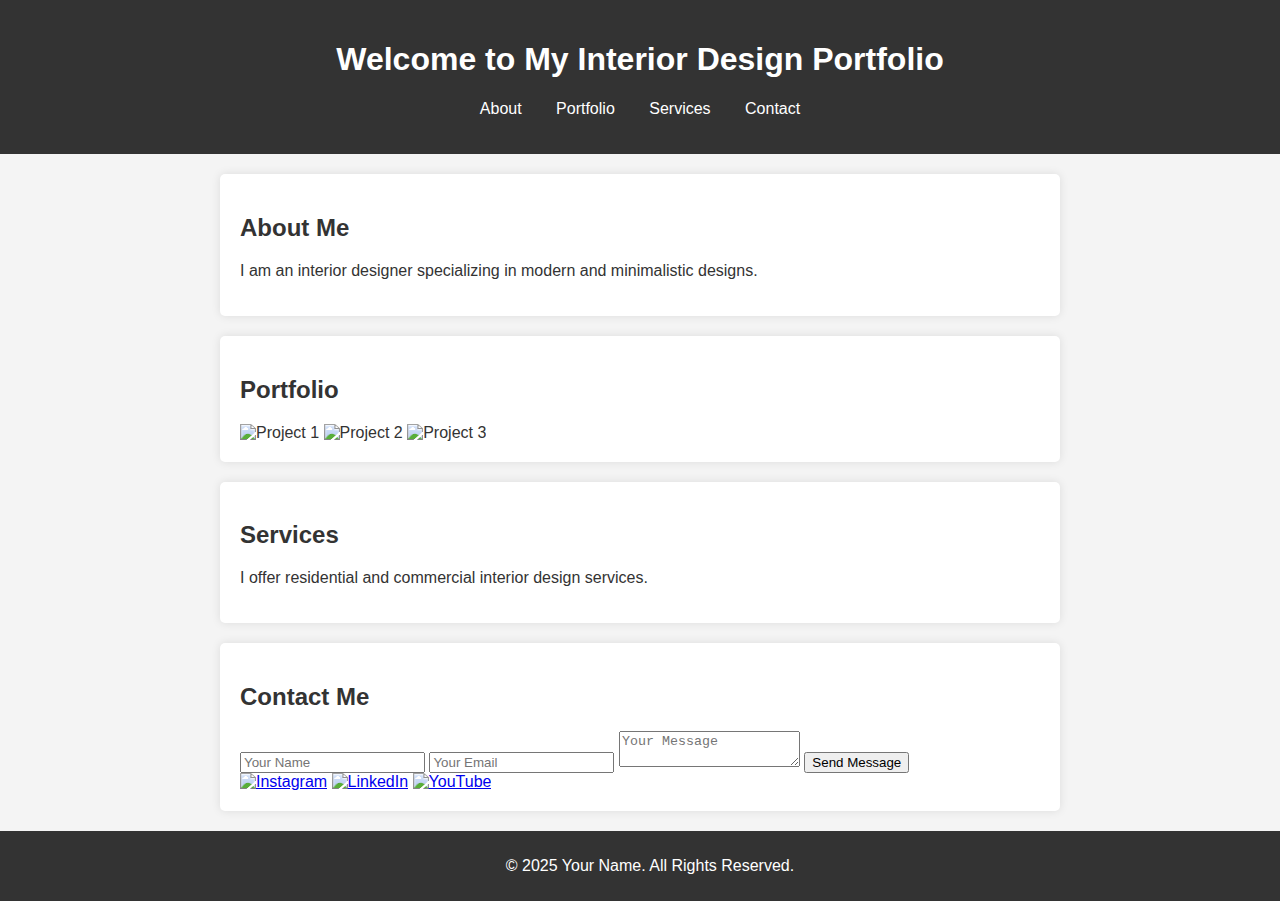
==== index (1).html @ 91e54ef9 "Add files via upload" ====
<!DOCTYPE html>
<html lang="en">
<head>
    <meta charset="UTF-8">
    <meta name="viewport" content="width=device-width, initial-scale=1.0">
    <title>Interior Design Portfolio</title>
    <link rel="stylesheet" href="style.css">
</head>
<body>
    <header>
        <h1>Welcome to My Interior Design Portfolio</h1>
        <nav>
            <ul>
                <li><a href="#about">About</a></li>
                <li><a href="#portfolio">Portfolio</a></li>
                <li><a href="#services">Services</a></li>
                <li><a href="#contact">Contact</a></li>
            </ul>
        </nav>
    </header>

    <section id="about">
        <h2>About Me</h2>
        <p>I am an interior designer specializing in modern and minimalistic designs.</p>
    </section>

    <section id="portfolio">
        <h2>Portfolio</h2>
        <div class="gallery">
            <img src="image1.jpg" alt="Project 1">
            <img src="image2.jpg" alt="Project 2">
            <img src="image3.jpg" alt="Project 3">
        </div>
    </section>

    <section id="services">
        <h2>Services</h2>
        <p>I offer residential and commercial interior design services.</p>
    </section>

    <section id="contact">
        <h2>Contact Me</h2>
        <form>
            <input type="text" name="name" placeholder="Your Name" required>
            <input type="email" name="email" placeholder="Your Email" required>
            <textarea name="message" placeholder="Your Message" required></textarea>
            <button type="submit">Send Message</button>
        </form>
        <div class="social-icons">
            <a href="#"><img src="instagram.png" alt="Instagram"></a>
            <a href="#"><img src="linkedin.png" alt="LinkedIn"></a>
            <a href="#"><img src="youtube.png" alt="YouTube"></a>
        </div>
    </section>

    <footer>
        <p>© 2025 Your Name. All Rights Reserved.</p>
    </footer>
</body>
</html>
---- style.css ----
body {
    font-family: Arial, sans-serif;
    margin: 0;
    padding: 0;
    background-color: #f4f4f4;
    color: #333;
}

header {
    background: #333;
    color: white;
    text-align: center;
    padding: 20px 0;
}

nav ul {
    list-style: none;
    padding: 0;
}

nav ul li {
    display: inline;
    margin: 0 15px;
}

nav ul li a {
    color: white;
    text-decoration: none;
}

section {
    padding: 20px;
    margin: 20px auto;
    max-width: 800px;
    background: white;
    border-radius: 5px;
    box-shadow: 0 0 10px rgba(0, 0, 0, 0.1);
}

footer {
    text-align: center;
    padding: 10px;
    background: #333;
    color: white;
    position: relative;
    bottom: 0;
    width: 100%;
}
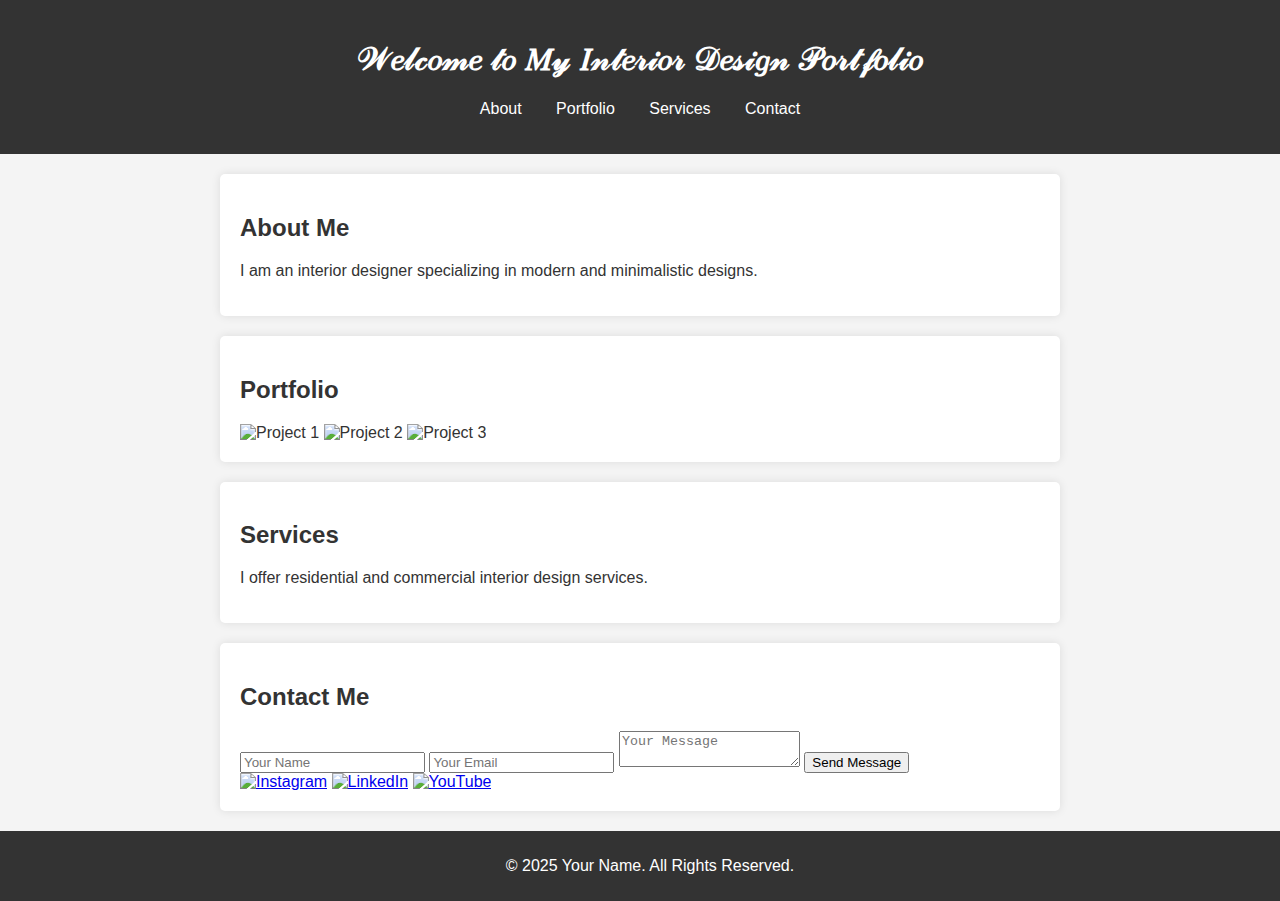
==== commit f10f7116: "Update index (1).html" ====
--- a/index (1).html
+++ b/index (1).html
@@ -8,7 +8,7 @@
 </head>
 <body>
     <header>
-        <h1>Welcome to My Interior Design Portfolio</h1>
+        <h1>𝒲𝑒𝓁𝒸𝑜𝓂𝑒 𝓉𝑜 𝑀𝓎 𝐼𝓃𝓉𝑒𝓇𝒾𝑜𝓇 𝒟𝑒𝓈𝒾𝑔𝓃 𝒫𝑜𝓇𝓉𝒻𝑜𝓁𝒾𝑜</h1>
         <nav>
             <ul>
                 <li><a href="#about">About</a></li>
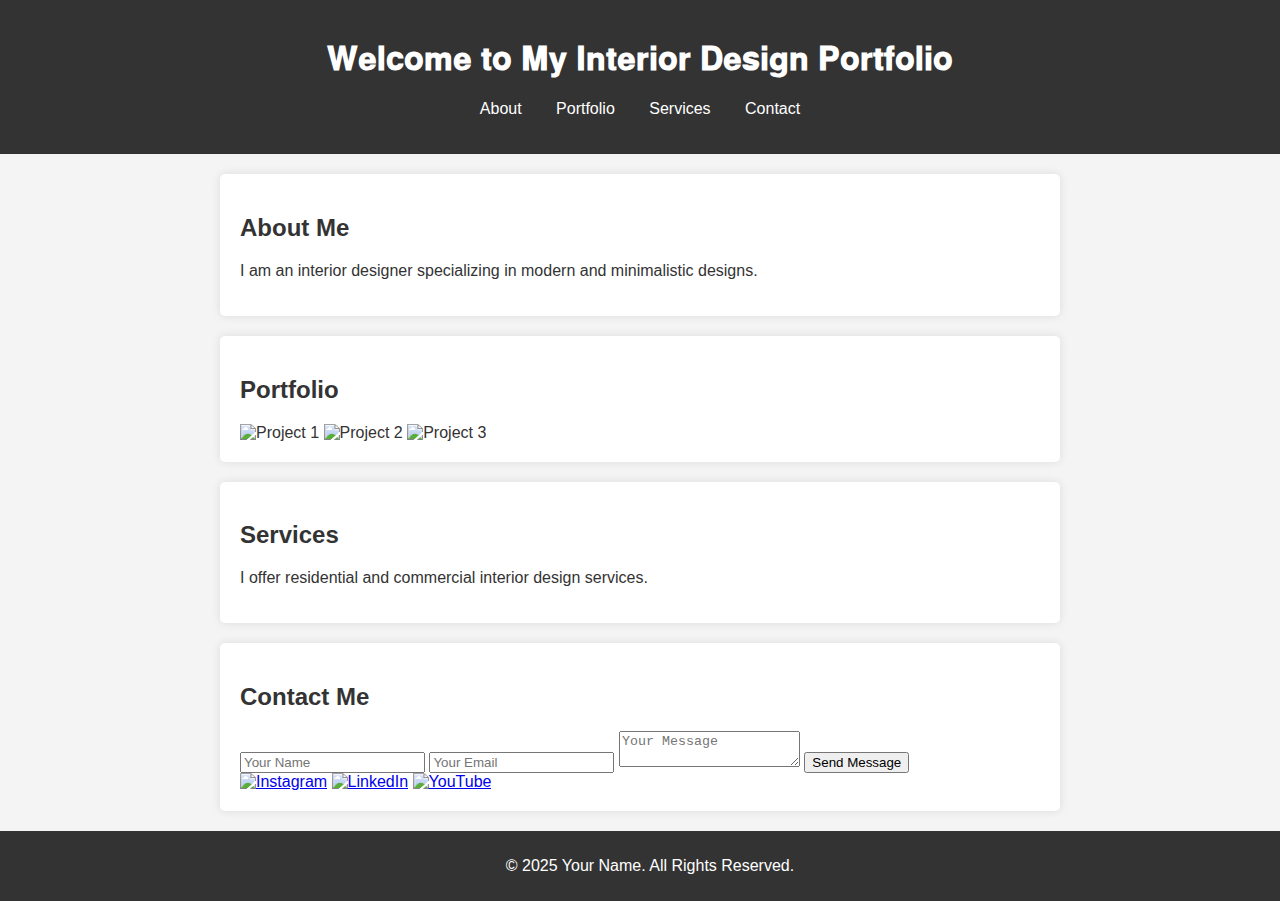
==== commit 272c911e: "Update index (1).html" ====
--- a/index (1).html
+++ b/index (1).html
@@ -8,7 +8,7 @@
 </head>
 <body>
     <header>
-        <h1>𝒲𝑒𝓁𝒸𝑜𝓂𝑒 𝓉𝑜 𝑀𝓎 𝐼𝓃𝓉𝑒𝓇𝒾𝑜𝓇 𝒟𝑒𝓈𝒾𝑔𝓃 𝒫𝑜𝓇𝓉𝒻𝑜𝓁𝒾𝑜</h1>
+        <h1>𝐖𝐞𝐥𝐜𝐨𝐦𝐞 𝐭𝐨 𝐌𝐲 𝐈𝐧𝐭𝐞𝐫𝐢𝐨𝐫 𝐃𝐞𝐬𝐢𝐠𝐧 𝐏𝐨𝐫𝐭𝐟𝐨𝐥𝐢𝐨</h1>
         <nav>
             <ul>
                 <li><a href="#about">About</a></li>
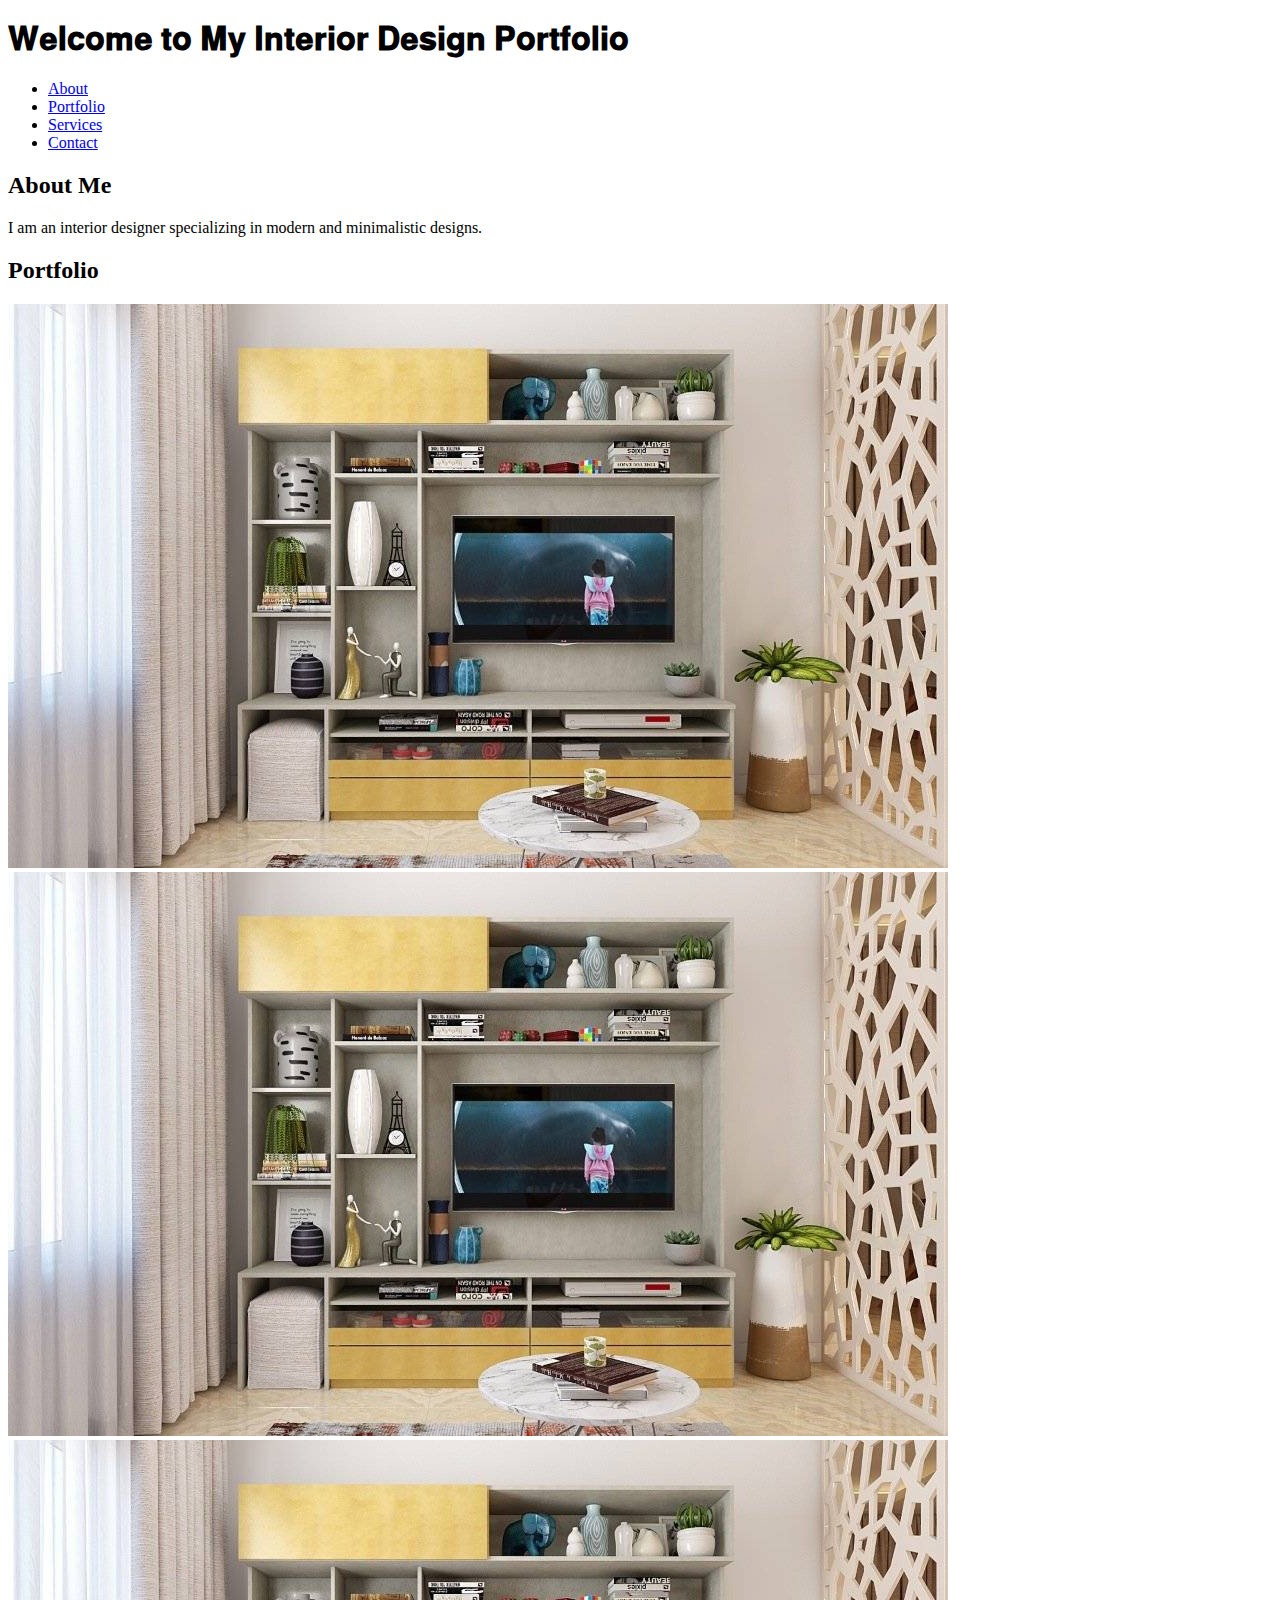
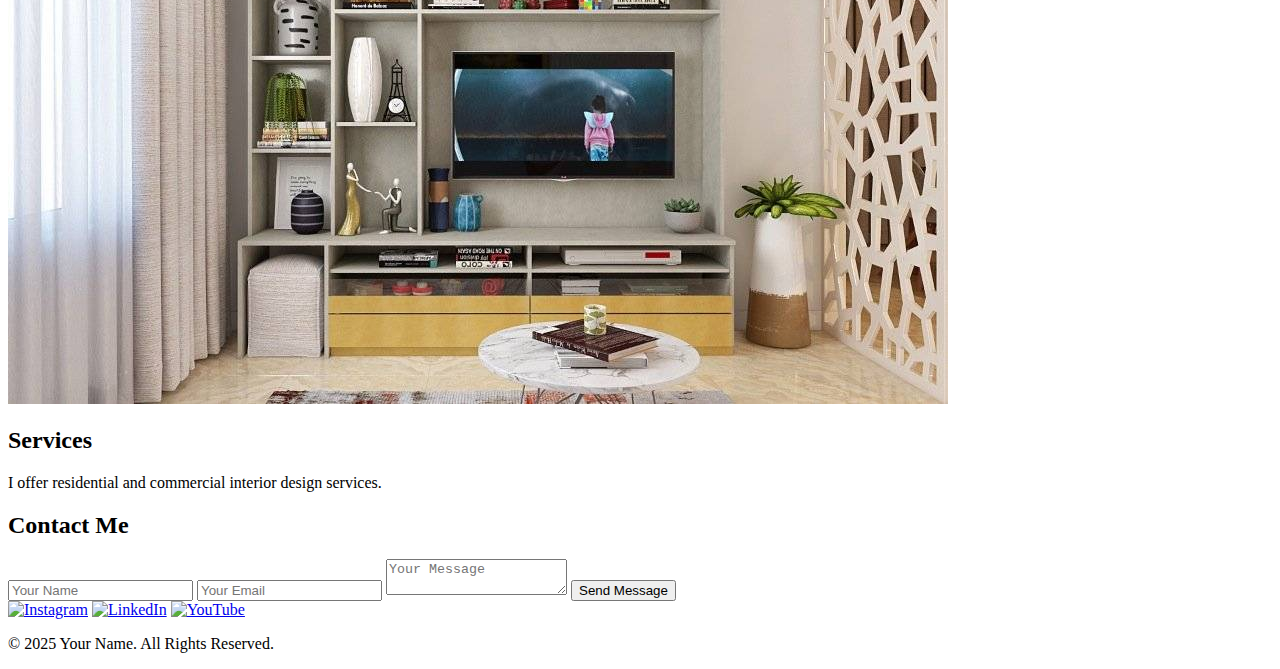
==== commit 1cb3237c: "Update index (1).html" ====
--- a/index (1).html
+++ b/index (1).html
@@ -27,9 +27,9 @@
     <section id="portfolio">
         <h2>Portfolio</h2>
         <div class="gallery">
-            <img src="image1.jpg" alt="Project 1">
-            <img src="image2.jpg" alt="Project 2">
-            <img src="image3.jpg" alt="Project 3">
+            <img src="multifunctional-compact-tv-unit-with-storage-shelves-and-cabinets.jpg" alt="Project 1">
+            <img src="multifunctional-compact-tv-unit-with-storage-shelves-and-cabinets.jpg" alt="Project 2">
+            <img src="multifunctional-compact-tv-unit-with-storage-shelves-and-cabinets.jpg" alt="Project 3">
         </div>
     </section>
 
--- a/style.css
+++ b/style.css
@@ -1,48 +1 @@
-body {
-    font-family: Arial, sans-serif;
-    margin: 0;
-    padding: 0;
-    background-color: #f4f4f4;
-    color: #333;
-}
 
-header {
-    background: #333;
-    color: white;
-    text-align: center;
-    padding: 20px 0;
-}
-
-nav ul {
-    list-style: none;
-    padding: 0;
-}
-
-nav ul li {
-    display: inline;
-    margin: 0 15px;
-}
-
-nav ul li a {
-    color: white;
-    text-decoration: none;
-}
-
-section {
-    padding: 20px;
-    margin: 20px auto;
-    max-width: 800px;
-    background: white;
-    border-radius: 5px;
-    box-shadow: 0 0 10px rgba(0, 0, 0, 0.1);
-}
-
-footer {
-    text-align: center;
-    padding: 10px;
-    background: #333;
-    color: white;
-    position: relative;
-    bottom: 0;
-    width: 100%;
-}
